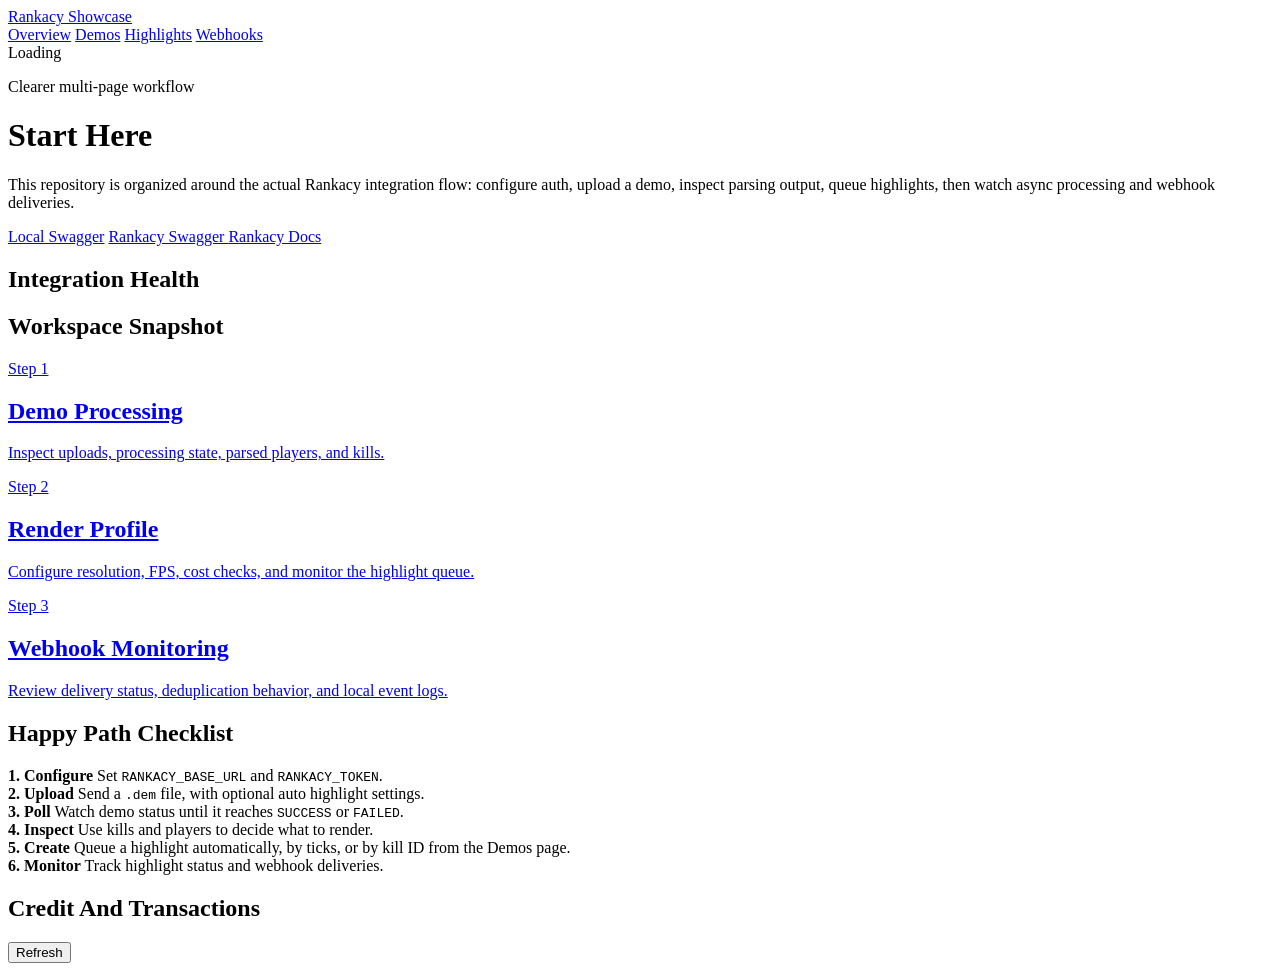
==== app/static/index.html @ 89836bbf "feat(RAN-8433): init the application" ====
<!DOCTYPE html>
<html lang="en">
  <head>
    <meta charset="utf-8" />
    <meta name="viewport" content="width=device-width, initial-scale=1" />
    <title>Rankacy Public API Showcase</title>
    <link rel="stylesheet" href="/static/app.css" />
    <script defer src="/static/app.js"></script>
  </head>
  <body data-page="overview">
    <div class="backdrop backdrop-one"></div>
    <div class="backdrop backdrop-two"></div>
    <main class="shell">
      <nav class="site-nav reveal">
        <a class="brand-mark" href="/">Rankacy Showcase</a>
        <div class="nav-links">
          <a class="nav-link is-active" href="/">Overview</a>
          <a class="nav-link" href="/demos">Demos</a>
          <a class="nav-link" href="/highlights">Highlights</a>
          <a class="nav-link" href="/webhooks">Webhooks</a>
        </div>
        <div class="nav-meta">
          <span class="pill" id="nav-health-pill">Loading</span>
        </div>
      </nav>

      <header class="hero reveal">
        <p class="eyebrow">Clearer multi-page workflow</p>
        <h1>Start Here</h1>
        <p class="lead">
          This repository is organized around the actual Rankacy integration flow: configure auth,
          upload a demo, inspect parsing output, queue highlights, then watch async processing and webhook deliveries.
        </p>
        <div class="hero-actions">
          <a class="ghost-button" href="/docs" target="_blank" rel="noreferrer">Local Swagger</a>
          <a class="ghost-button" href="https://highlights-api.rankacy.com/docs" target="_blank" rel="noreferrer">
            Rankacy Swagger
          </a>
          <a class="ghost-button" href="https://highlights-api.rankacy.com/ui/docs/" target="_blank" rel="noreferrer">
            Rankacy Docs
          </a>
        </div>
      </header>

      <section class="grid grid-two reveal">
        <article class="panel">
          <div class="panel-header">
            <h2>Integration Health</h2>
          <div id="health-summary" class="stack"></div>
        </article>

        <article class="panel">
          <div class="panel-header">
            <h2>Workspace Snapshot</h2>
          </div>
          <div id="overview-stats"></div>
        </article>
      </section>

      <section class="grid grid-three reveal">
        <a class="nav-card" href="/demos">
          <p class="eyebrow">Step 1</p>
          <h2>Demo Processing</h2>
          <p>Inspect uploads, processing state, parsed players, and kills.</p>
        </a>
        <a class="nav-card" href="/highlights">
          <p class="eyebrow">Step 2</p>
          <h2>Render Profile</h2>
          <p>Configure resolution, FPS, cost checks, and monitor the highlight queue.</p>
        </a>
        <a class="nav-card" href="/webhooks">
          <p class="eyebrow">Step 3</p>
          <h2>Webhook Monitoring</h2>
          <p>Review delivery status, deduplication behavior, and local event logs.</p>
        </a>
      </section>

      <section class="grid grid-two reveal">
        <article class="panel">
          <div class="panel-header">
            <h2>Happy Path Checklist</h2>
          </div>
          <div class="summary-grid">
            <div class="summary-box">
              <strong>1. Configure</strong>
              <span>Set <code>RANKACY_BASE_URL</code> and <code>RANKACY_TOKEN</code>.</span>
            </div>
            <div class="summary-box">
              <strong>2. Upload</strong>
              <span>Send a <code>.dem</code> file, with optional auto highlight settings.</span>
            </div>
            <div class="summary-box">
              <strong>3. Poll</strong>
              <span>Watch demo status until it reaches <code>SUCCESS</code> or <code>FAILED</code>.</span>
            </div>
            <div class="summary-box">
              <strong>4. Inspect</strong>
              <span>Use kills and players to decide what to render.</span>
            </div>
            <div class="summary-box">
              <strong>5. Create</strong>
              <span>Queue a highlight automatically, by ticks, or by kill ID from the Demos page.</span>
            </div>
            <div class="summary-box">
              <strong>6. Monitor</strong>
              <span>Track highlight status and webhook deliveries.</span>
            </div>
          </div>
        </article>

        <article class="panel">
          <div class="panel-header">
            <h2>Credit And Transactions</h2>
            <button class="mini-button" data-action="refresh-transactions" type="button">Refresh</button>
          </div>
          <div id="transactions-list"></div>
        </article>
      </section>
    </main>
  </body>
</html>
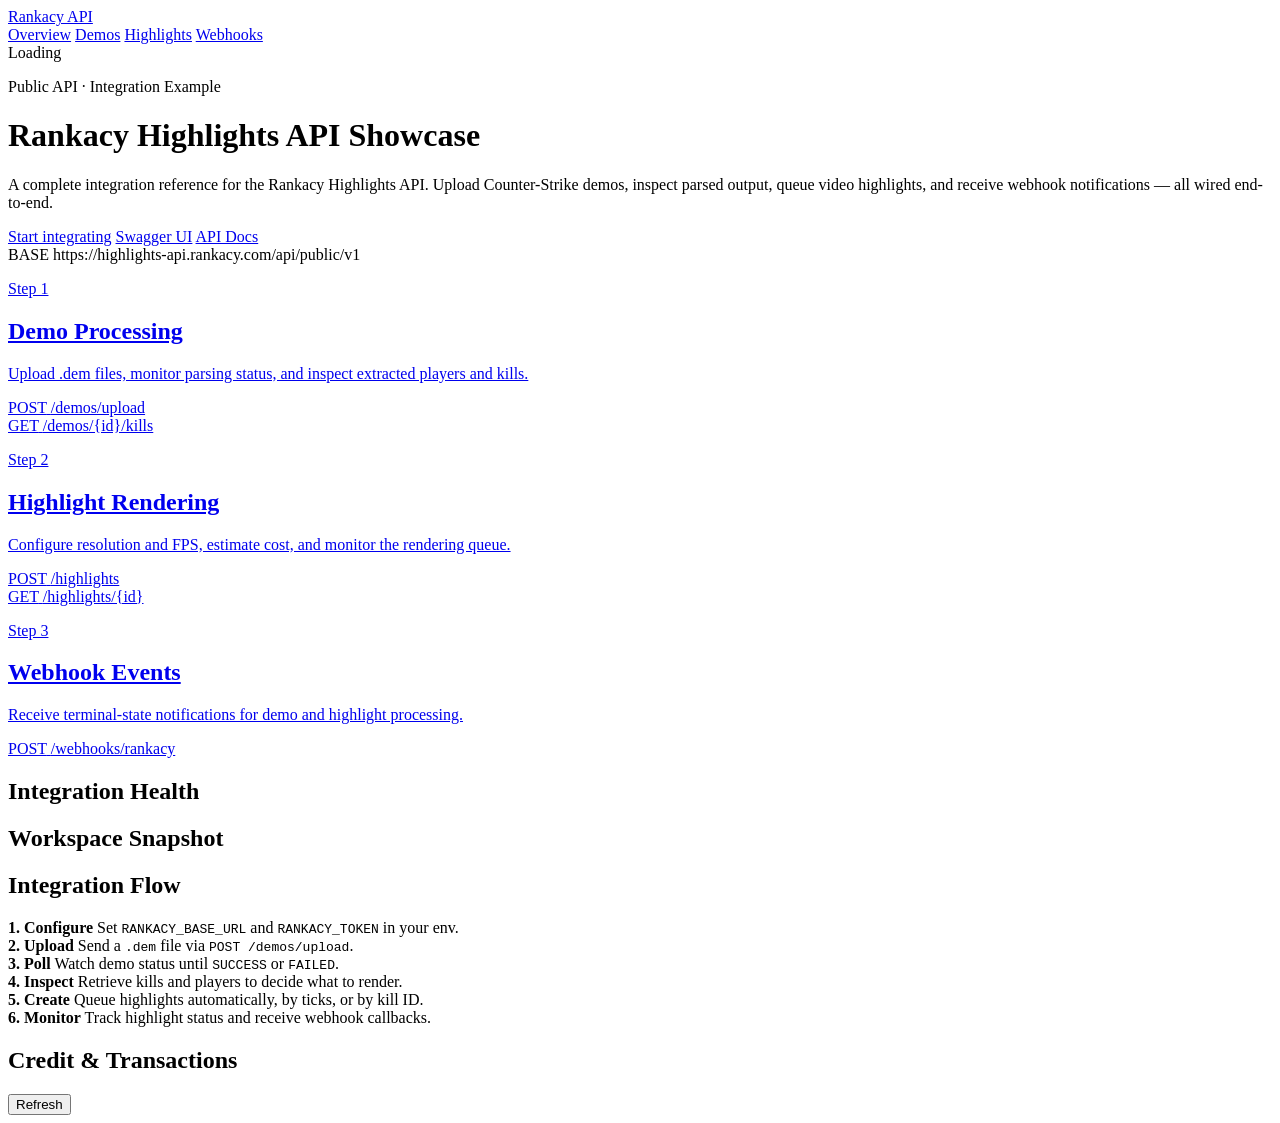
==== commit b7c28aec: "feat(RAN-8433): redesign" ====
--- a/app/static/index.html
+++ b/app/static/index.html
@@ -12,7 +12,7 @@
     <div class="backdrop backdrop-two"></div>
     <main class="shell">
       <nav class="site-nav reveal">
-        <a class="brand-mark" href="/">Rankacy Showcase</a>
+        <a class="brand-mark" href="/">Rankacy API</a>
         <div class="nav-links">
           <a class="nav-link is-active" href="/">Overview</a>
           <a class="nav-link" href="/demos">Demos</a>
@@ -25,22 +25,68 @@
       </nav>
 
       <header class="hero reveal">
-        <p class="eyebrow">Clearer multi-page workflow</p>
-        <h1>Start Here</h1>
+        <p class="eyebrow">Public API &middot; Integration Example</p>
+        <h1>Rankacy Highlights API Showcase</h1>
         <p class="lead">
-          This repository is organized around the actual Rankacy integration flow: configure auth,
-          upload a demo, inspect parsing output, queue highlights, then watch async processing and webhook deliveries.
+          A complete integration reference for the Rankacy Highlights API. Upload Counter-Strike demos,
+          inspect parsed output, queue video highlights, and receive webhook notifications &mdash; all wired end-to-end.
         </p>
         <div class="hero-actions">
-          <a class="ghost-button" href="/docs" target="_blank" rel="noreferrer">Local Swagger</a>
+          <a class="primary-button" href="/demos">Start integrating</a>
+          <a class="ghost-button" href="/docs" target="_blank" rel="noreferrer">Swagger UI</a>
           <a class="ghost-button" href="https://highlights-api.rankacy.com/docs" target="_blank" rel="noreferrer">
-            Rankacy Swagger
-          </a>
-          <a class="ghost-button" href="https://highlights-api.rankacy.com/ui/docs/" target="_blank" rel="noreferrer">
-            Rankacy Docs
+            API Docs
           </a>
         </div>
+        <div class="api-badge">
+          <span class="method">BASE</span>
+          <span>https://highlights-api.rankacy.com/api/public/v1</span>
+        </div>
       </header>
+
+      <section class="grid grid-three reveal">
+        <a class="nav-card" href="/demos">
+          <p class="eyebrow">Step 1</p>
+          <h2>Demo Processing</h2>
+          <p>Upload .dem files, monitor parsing status, and inspect extracted players and kills.</p>
+          <div class="endpoint-list">
+            <div class="endpoint-item">
+              <span class="http-method post">POST</span>
+              <span>/demos/upload</span>
+            </div>
+            <div class="endpoint-item">
+              <span class="http-method get">GET</span>
+              <span>/demos/{id}/kills</span>
+            </div>
+          </div>
+        </a>
+        <a class="nav-card" href="/highlights">
+          <p class="eyebrow">Step 2</p>
+          <h2>Highlight Rendering</h2>
+          <p>Configure resolution and FPS, estimate cost, and monitor the rendering queue.</p>
+          <div class="endpoint-list">
+            <div class="endpoint-item">
+              <span class="http-method post">POST</span>
+              <span>/highlights</span>
+            </div>
+            <div class="endpoint-item">
+              <span class="http-method get">GET</span>
+              <span>/highlights/{id}</span>
+            </div>
+          </div>
+        </a>
+        <a class="nav-card" href="/webhooks">
+          <p class="eyebrow">Step 3</p>
+          <h2>Webhook Events</h2>
+          <p>Receive terminal-state notifications for demo and highlight processing.</p>
+          <div class="endpoint-list">
+            <div class="endpoint-item">
+              <span class="http-method post">POST</span>
+              <span>/webhooks/rankacy</span>
+            </div>
+          </div>
+        </a>
+      </section>
 
       <section class="grid grid-two reveal">
         <article class="panel">
@@ -57,60 +103,42 @@
         </article>
       </section>
 
-      <section class="grid grid-three reveal">
-        <a class="nav-card" href="/demos">
-          <p class="eyebrow">Step 1</p>
-          <h2>Demo Processing</h2>
-          <p>Inspect uploads, processing state, parsed players, and kills.</p>
-        </a>
-        <a class="nav-card" href="/highlights">
-          <p class="eyebrow">Step 2</p>
-          <h2>Render Profile</h2>
-          <p>Configure resolution, FPS, cost checks, and monitor the highlight queue.</p>
-        </a>
-        <a class="nav-card" href="/webhooks">
-          <p class="eyebrow">Step 3</p>
-          <h2>Webhook Monitoring</h2>
-          <p>Review delivery status, deduplication behavior, and local event logs.</p>
-        </a>
-      </section>
-
       <section class="grid grid-two reveal">
         <article class="panel">
           <div class="panel-header">
-            <h2>Happy Path Checklist</h2>
+            <h2>Integration Flow</h2>
           </div>
           <div class="summary-grid">
             <div class="summary-box">
               <strong>1. Configure</strong>
-              <span>Set <code>RANKACY_BASE_URL</code> and <code>RANKACY_TOKEN</code>.</span>
+              <span>Set <code>RANKACY_BASE_URL</code> and <code>RANKACY_TOKEN</code> in your env.</span>
             </div>
             <div class="summary-box">
               <strong>2. Upload</strong>
-              <span>Send a <code>.dem</code> file, with optional auto highlight settings.</span>
+              <span>Send a <code>.dem</code> file via <code>POST /demos/upload</code>.</span>
             </div>
             <div class="summary-box">
               <strong>3. Poll</strong>
-              <span>Watch demo status until it reaches <code>SUCCESS</code> or <code>FAILED</code>.</span>
+              <span>Watch demo status until <code>SUCCESS</code> or <code>FAILED</code>.</span>
             </div>
             <div class="summary-box">
               <strong>4. Inspect</strong>
-              <span>Use kills and players to decide what to render.</span>
+              <span>Retrieve kills and players to decide what to render.</span>
             </div>
             <div class="summary-box">
               <strong>5. Create</strong>
-              <span>Queue a highlight automatically, by ticks, or by kill ID from the Demos page.</span>
+              <span>Queue highlights automatically, by ticks, or by kill ID.</span>
             </div>
             <div class="summary-box">
               <strong>6. Monitor</strong>
-              <span>Track highlight status and webhook deliveries.</span>
+              <span>Track highlight status and receive webhook callbacks.</span>
             </div>
           </div>
         </article>
 
         <article class="panel">
           <div class="panel-header">
-            <h2>Credit And Transactions</h2>
+            <h2>Credit &amp; Transactions</h2>
             <button class="mini-button" data-action="refresh-transactions" type="button">Refresh</button>
           </div>
           <div id="transactions-list"></div>
